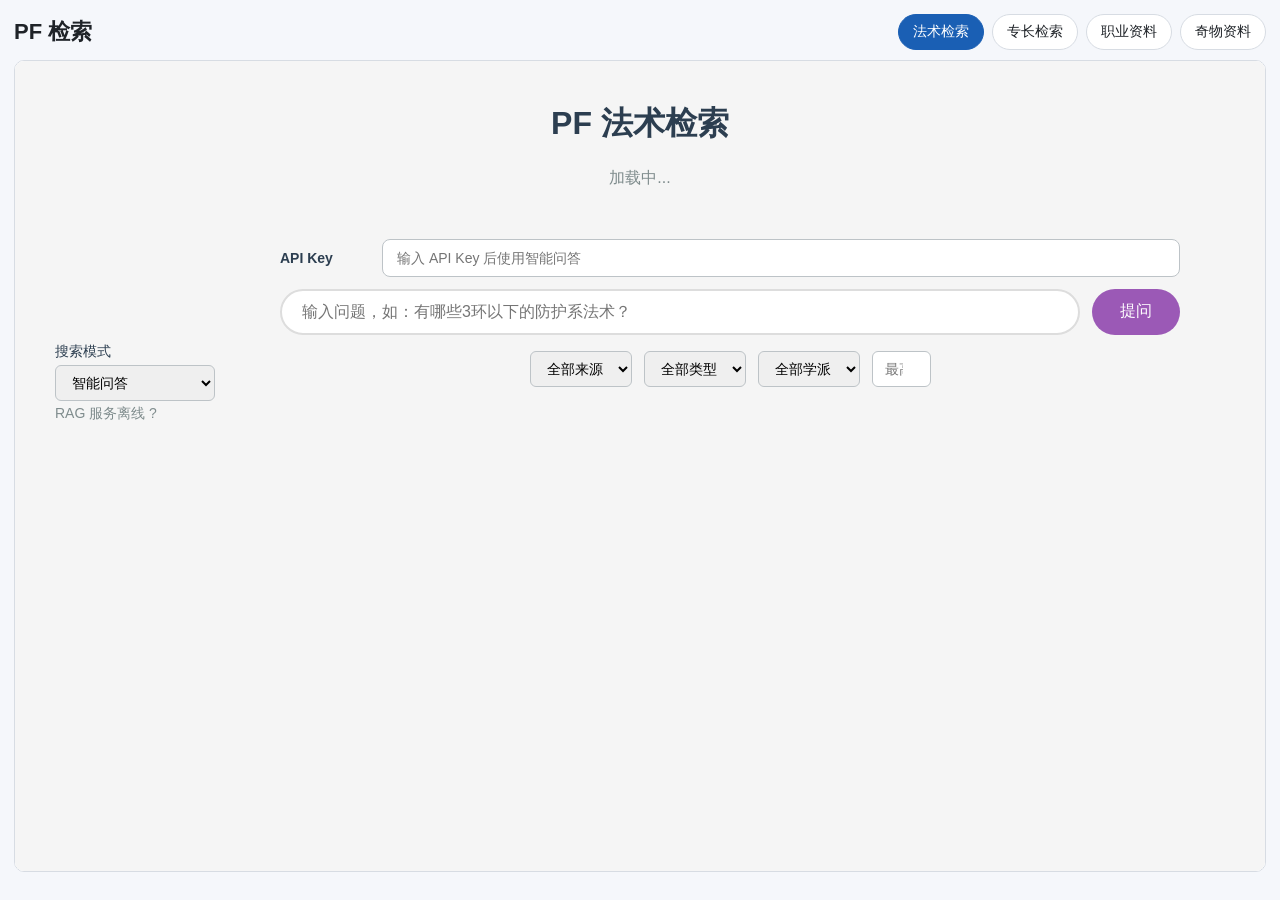
==== web/index.html @ bb5d0fcf "Add runtime app with query data" ====
﻿<!DOCTYPE html>
<html lang="zh-CN">
<head>
    <meta charset="UTF-8">
    <meta name="viewport" content="width=device-width, initial-scale=1.0">
    <title>PF 检索</title>
    <style>
        :root {
            --bg: #f5f7fb;
            --panel: #ffffff;
            --line: #d7dce3;
            --text: #1f2328;
            --brand: #1a5fb4;
        }
        * { box-sizing: border-box; }
        body {
            margin: 0;
            font-family: "Microsoft YaHei", "PingFang SC", sans-serif;
            color: var(--text);
            background: var(--bg);
        }
        .wrap {
            max-width: 1320px;
            margin: 0 auto;
            padding: 14px;
        }
        .top {
            display: flex;
            align-items: center;
            justify-content: space-between;
            margin-bottom: 10px;
        }
        .title {
            margin: 0;
            font-size: 22px;
        }
        .tabs {
            display: inline-flex;
            gap: 8px;
        }
        .tab-btn {
            border: 1px solid var(--line);
            background: var(--panel);
            color: var(--text);
            border-radius: 999px;
            padding: 8px 14px;
            cursor: pointer;
            font-size: 14px;
        }
        .tab-btn.active {
            background: var(--brand);
            border-color: var(--brand);
            color: #fff;
        }
        .pane {
            border: 1px solid var(--line);
            border-radius: 10px;
            overflow: hidden;
            background: var(--panel);
        }
        .pane.hidden {
            display: none;
        }
        .pane iframe {
            width: 100%;
            height: calc(100vh - 90px);
            border: 0;
            display: block;
            background: #fff;
        }
    </style>
</head>
<body>
    <div class="wrap">
        <div class="top">
            <h1 class="title">PF 检索</h1>
            <div class="tabs">
                <button id="tab-spells" class="tab-btn active" type="button">法术检索</button>
                <button id="tab-feats" class="tab-btn" type="button">专长检索</button>
                <button id="tab-classes" class="tab-btn" type="button">职业资料</button>
                <button id="tab-items" class="tab-btn" type="button">奇物资料</button>
            </div>
        </div>

        <section id="pane-spells" class="pane">
            <iframe src="spells.html" title="法术检索"></iframe>
        </section>
        <section id="pane-feats" class="pane hidden">
            <iframe src="feats.html" title="专长检索"></iframe>
        </section>
        <section id="pane-classes" class="pane hidden">
            <iframe src="classes.html" title="职业资料"></iframe>
        </section>
        <section id="pane-items" class="pane hidden">
            <iframe src="items.html" title="奇物资料"></iframe>
        </section>
    </div>

    <script>
        (function () {
            const tabSpells = document.getElementById("tab-spells");
            const tabFeats = document.getElementById("tab-feats");
            const tabClasses = document.getElementById("tab-classes");
            const tabItems = document.getElementById("tab-items");
            const paneSpells = document.getElementById("pane-spells");
            const paneFeats = document.getElementById("pane-feats");
            const paneClasses = document.getElementById("pane-classes");
            const paneItems = document.getElementById("pane-items");

            function show(which) {
                const spellsActive = which === "spells";
                const featsActive = which === "feats";
                const classesActive = which === "classes";
                const itemsActive = which === "items";
                tabSpells.classList.toggle("active", spellsActive);
                tabFeats.classList.toggle("active", featsActive);
                tabClasses.classList.toggle("active", classesActive);
                tabItems.classList.toggle("active", itemsActive);
                paneSpells.classList.toggle("hidden", !spellsActive);
                paneFeats.classList.toggle("hidden", !featsActive);
                paneClasses.classList.toggle("hidden", !classesActive);
                paneItems.classList.toggle("hidden", !itemsActive);
            }

            tabSpells.addEventListener("click", function () { show("spells"); });
            tabFeats.addEventListener("click", function () { show("feats"); });
            tabClasses.addEventListener("click", function () { show("classes"); });
            tabItems.addEventListener("click", function () { show("items"); });
        })();
    </script>
</body>
</html>
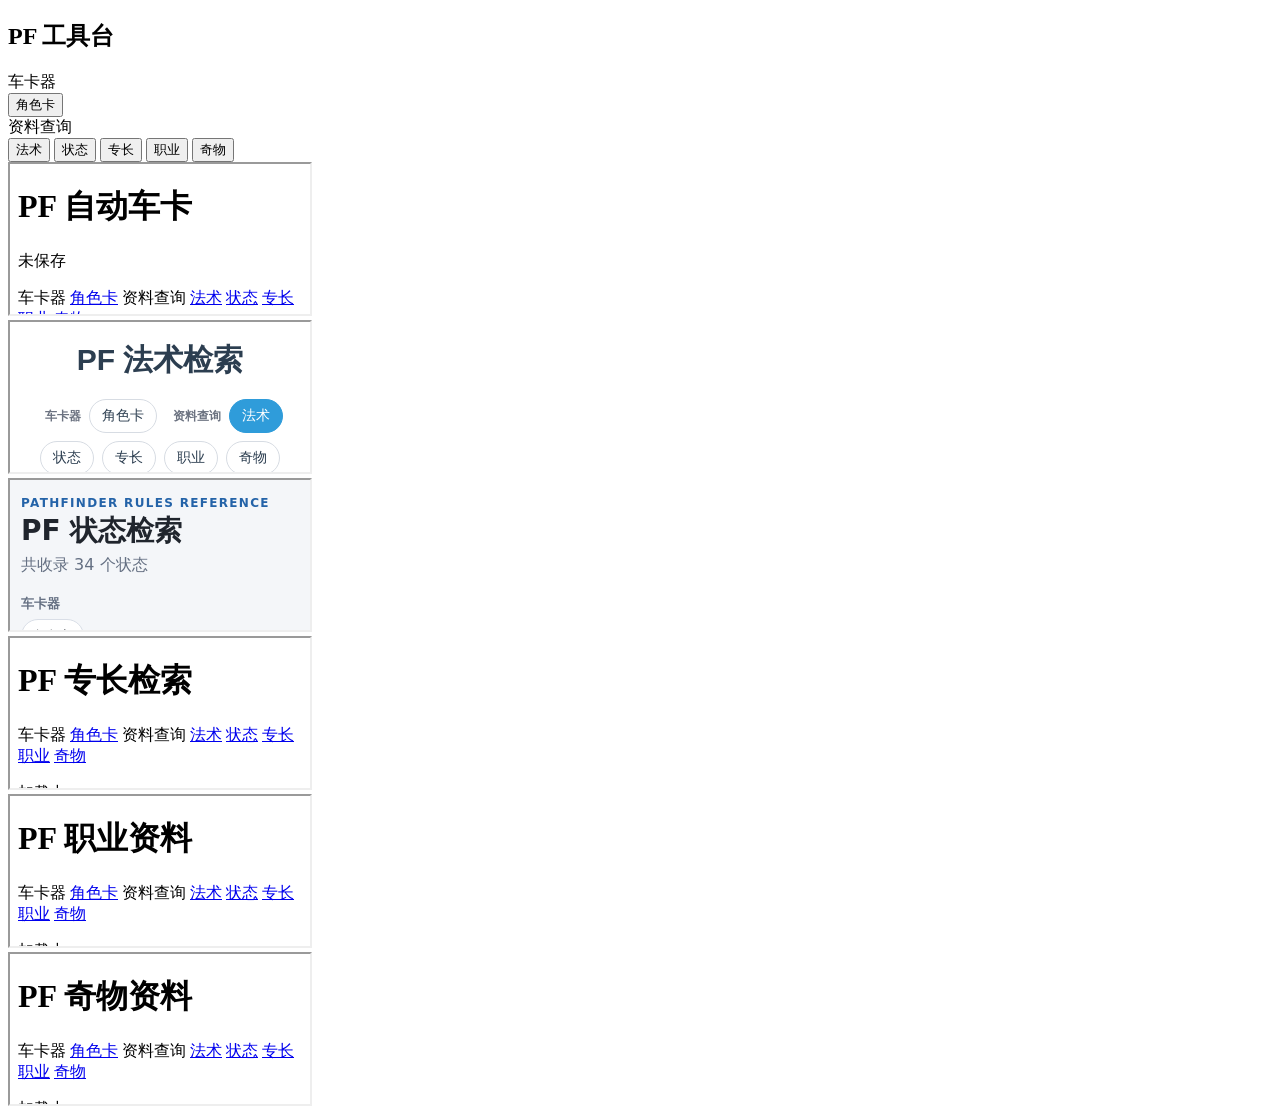
==== commit b58de507: "Add PF searcher with condition reference table" ====
--- a/web/index.html
+++ b/web/index.html
@@ -1,132 +1,55 @@
-﻿<!DOCTYPE html>
+<!DOCTYPE html>
 <html lang="zh-CN">
 <head>
     <meta charset="UTF-8">
     <meta name="viewport" content="width=device-width, initial-scale=1.0">
-    <title>PF 检索</title>
-    <style>
-        :root {
-            --bg: #f5f7fb;
-            --panel: #ffffff;
-            --line: #d7dce3;
-            --text: #1f2328;
-            --brand: #1a5fb4;
-        }
-        * { box-sizing: border-box; }
-        body {
-            margin: 0;
-            font-family: "Microsoft YaHei", "PingFang SC", sans-serif;
-            color: var(--text);
-            background: var(--bg);
-        }
-        .wrap {
-            max-width: 1320px;
-            margin: 0 auto;
-            padding: 14px;
-        }
-        .top {
-            display: flex;
-            align-items: center;
-            justify-content: space-between;
-            margin-bottom: 10px;
-        }
-        .title {
-            margin: 0;
-            font-size: 22px;
-        }
-        .tabs {
-            display: inline-flex;
-            gap: 8px;
-        }
-        .tab-btn {
-            border: 1px solid var(--line);
-            background: var(--panel);
-            color: var(--text);
-            border-radius: 999px;
-            padding: 8px 14px;
-            cursor: pointer;
-            font-size: 14px;
-        }
-        .tab-btn.active {
-            background: var(--brand);
-            border-color: var(--brand);
-            color: #fff;
-        }
-        .pane {
-            border: 1px solid var(--line);
-            border-radius: 10px;
-            overflow: hidden;
-            background: var(--panel);
-        }
-        .pane.hidden {
-            display: none;
-        }
-        .pane iframe {
-            width: 100%;
-            height: calc(100vh - 90px);
-            border: 0;
-            display: block;
-            background: #fff;
-        }
-    </style>
+    <title>PF 工具台</title>
+    <link rel="stylesheet" href="assets/css/index.css">
 </head>
 <body>
     <div class="wrap">
-        <div class="top">
-            <h1 class="title">PF 检索</h1>
-            <div class="tabs">
-                <button id="tab-spells" class="tab-btn active" type="button">法术检索</button>
-                <button id="tab-feats" class="tab-btn" type="button">专长检索</button>
-                <button id="tab-classes" class="tab-btn" type="button">职业资料</button>
-                <button id="tab-items" class="tab-btn" type="button">奇物资料</button>
+        <aside class="app-sidebar" aria-label="功能导航">
+            <div class="brand-block">
+                <h1 class="title">PF 工具台</h1>
             </div>
-        </div>
 
-        <section id="pane-spells" class="pane">
-            <iframe src="spells.html" title="法术检索"></iframe>
-        </section>
-        <section id="pane-feats" class="pane hidden">
-            <iframe src="feats.html" title="专长检索"></iframe>
-        </section>
-        <section id="pane-classes" class="pane hidden">
-            <iframe src="classes.html" title="职业资料"></iframe>
-        </section>
-        <section id="pane-items" class="pane hidden">
-            <iframe src="items.html" title="奇物资料"></iframe>
-        </section>
+            <section class="nav-group">
+                <div class="nav-group-title">车卡器</div>
+                <button class="nav-btn active" type="button" data-tab="character">角色卡</button>
+            </section>
+
+            <section class="nav-group">
+                <div class="nav-group-title">资料查询</div>
+                <button class="nav-btn" type="button" data-tab="spells">法术</button>
+                <button class="nav-btn" type="button" data-tab="conditions">状态</button>
+                <button class="nav-btn" type="button" data-tab="feats">专长</button>
+                <button class="nav-btn" type="button" data-tab="classes">职业</button>
+                <button class="nav-btn" type="button" data-tab="items">奇物</button>
+            </section>
+        </aside>
+
+        <main class="app-main">
+            <section id="pane-character" class="pane">
+                <iframe src="character.html?v=20260615-class-level" title="自动车卡"></iframe>
+            </section>
+            <section id="pane-spells" class="pane hidden">
+                <iframe src="spells_filter.html?v=20260625-dual-v3" title="法术检索"></iframe>
+            </section>
+            <section id="pane-conditions" class="pane hidden">
+                <iframe src="conditions.html?v=20260626-condition-v1" title="状态检索"></iframe>
+            </section>
+            <section id="pane-feats" class="pane hidden">
+                <iframe src="feats.html" title="专长检索"></iframe>
+            </section>
+            <section id="pane-classes" class="pane hidden">
+                <iframe src="classes.html" title="职业资料"></iframe>
+            </section>
+            <section id="pane-items" class="pane hidden">
+                <iframe src="items.html" title="奇物资料"></iframe>
+            </section>
+        </main>
     </div>
 
-    <script>
-        (function () {
-            const tabSpells = document.getElementById("tab-spells");
-            const tabFeats = document.getElementById("tab-feats");
-            const tabClasses = document.getElementById("tab-classes");
-            const tabItems = document.getElementById("tab-items");
-            const paneSpells = document.getElementById("pane-spells");
-            const paneFeats = document.getElementById("pane-feats");
-            const paneClasses = document.getElementById("pane-classes");
-            const paneItems = document.getElementById("pane-items");
-
-            function show(which) {
-                const spellsActive = which === "spells";
-                const featsActive = which === "feats";
-                const classesActive = which === "classes";
-                const itemsActive = which === "items";
-                tabSpells.classList.toggle("active", spellsActive);
-                tabFeats.classList.toggle("active", featsActive);
-                tabClasses.classList.toggle("active", classesActive);
-                tabItems.classList.toggle("active", itemsActive);
-                paneSpells.classList.toggle("hidden", !spellsActive);
-                paneFeats.classList.toggle("hidden", !featsActive);
-                paneClasses.classList.toggle("hidden", !classesActive);
-                paneItems.classList.toggle("hidden", !itemsActive);
-            }
-
-            tabSpells.addEventListener("click", function () { show("spells"); });
-            tabFeats.addEventListener("click", function () { show("feats"); });
-            tabClasses.addEventListener("click", function () { show("classes"); });
-            tabItems.addEventListener("click", function () { show("items"); });
-        })();
-    </script>
+    <script src="assets/js/index.js?v=20260626-condition-v1"></script>
 </body>
 </html>
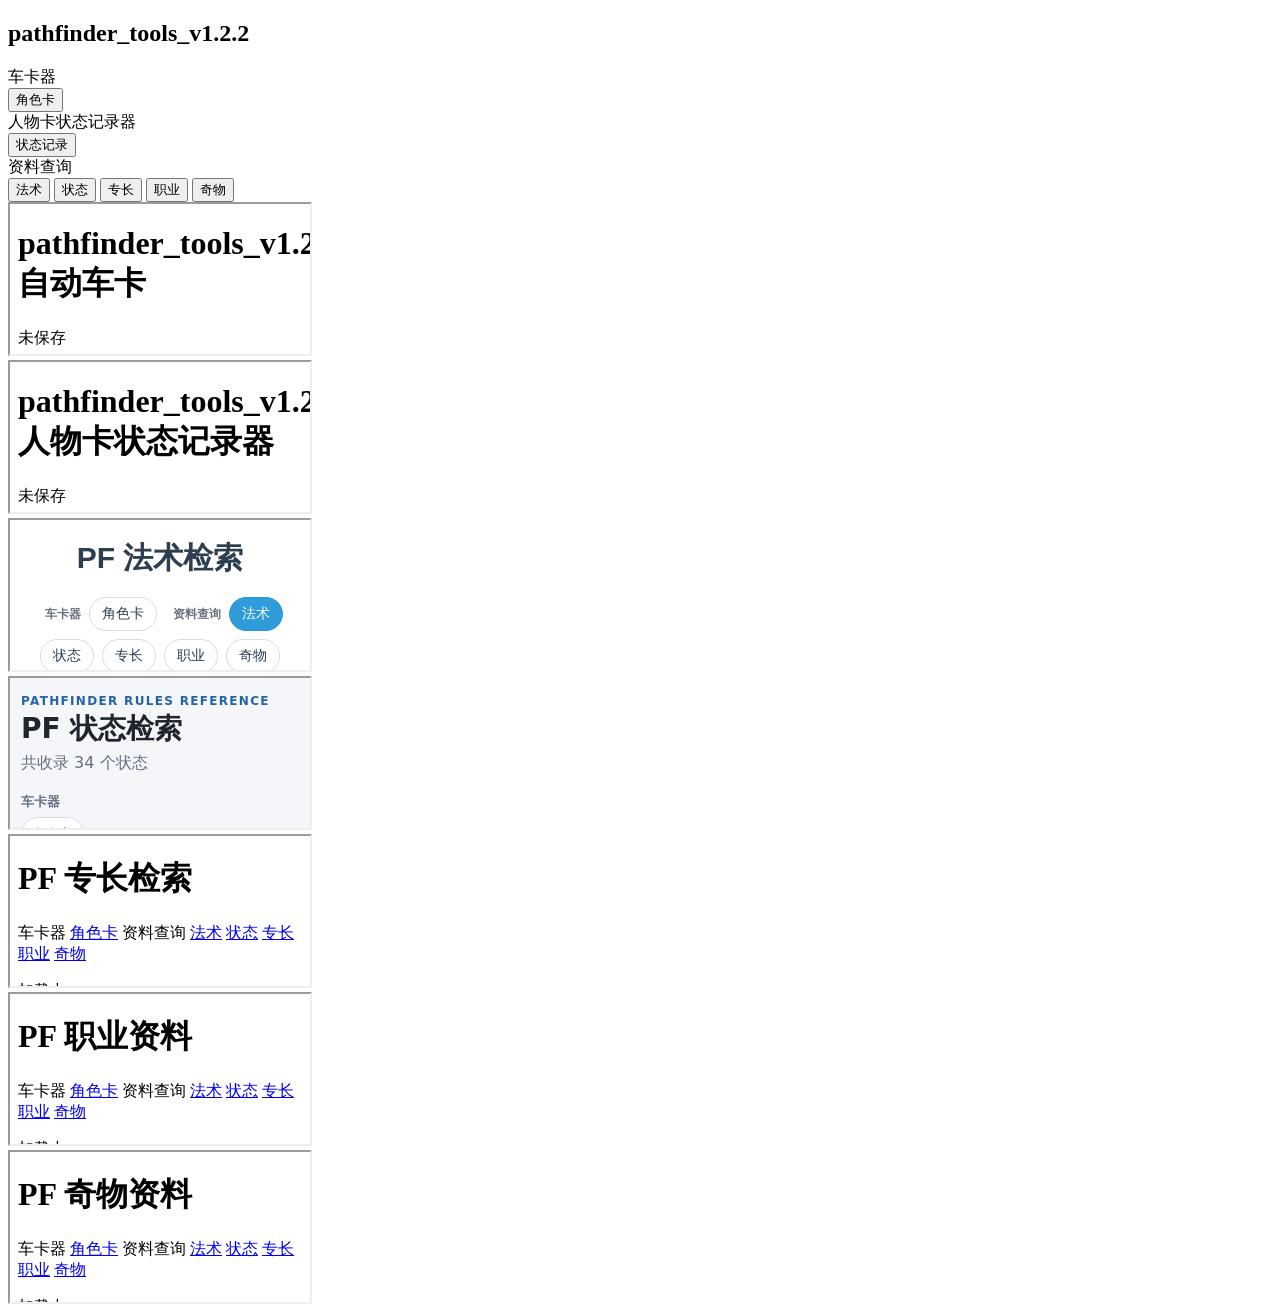
==== commit 4df30e74: "Rename project to pathfinder_tools v1.2.2" ====
--- a/web/index.html
+++ b/web/index.html
@@ -3,19 +3,24 @@
 <head>
     <meta charset="UTF-8">
     <meta name="viewport" content="width=device-width, initial-scale=1.0">
-    <title>PF 工具台</title>
+    <title>pathfinder_tools_v1.2.2</title>
     <link rel="stylesheet" href="assets/css/index.css">
 </head>
 <body>
     <div class="wrap">
         <aside class="app-sidebar" aria-label="功能导航">
             <div class="brand-block">
-                <h1 class="title">PF 工具台</h1>
+                <h1 class="title">pathfinder_tools_v1.2.2</h1>
             </div>
 
             <section class="nav-group">
                 <div class="nav-group-title">车卡器</div>
                 <button class="nav-btn active" type="button" data-tab="character">角色卡</button>
+            </section>
+
+            <section class="nav-group">
+                <div class="nav-group-title">人物卡状态记录器</div>
+                <button class="nav-btn" type="button" data-tab="statusTracker">状态记录</button>
             </section>
 
             <section class="nav-group">
@@ -31,6 +36,9 @@
         <main class="app-main">
             <section id="pane-character" class="pane">
                 <iframe src="character.html?v=20260615-class-level" title="自动车卡"></iframe>
+            </section>
+            <section id="pane-status-tracker" class="pane hidden">
+                <iframe src="status_tracker.html?v=20260629-step1" title="人物卡状态记录"></iframe>
             </section>
             <section id="pane-spells" class="pane hidden">
                 <iframe src="spells_filter.html?v=20260625-dual-v3" title="法术检索"></iframe>
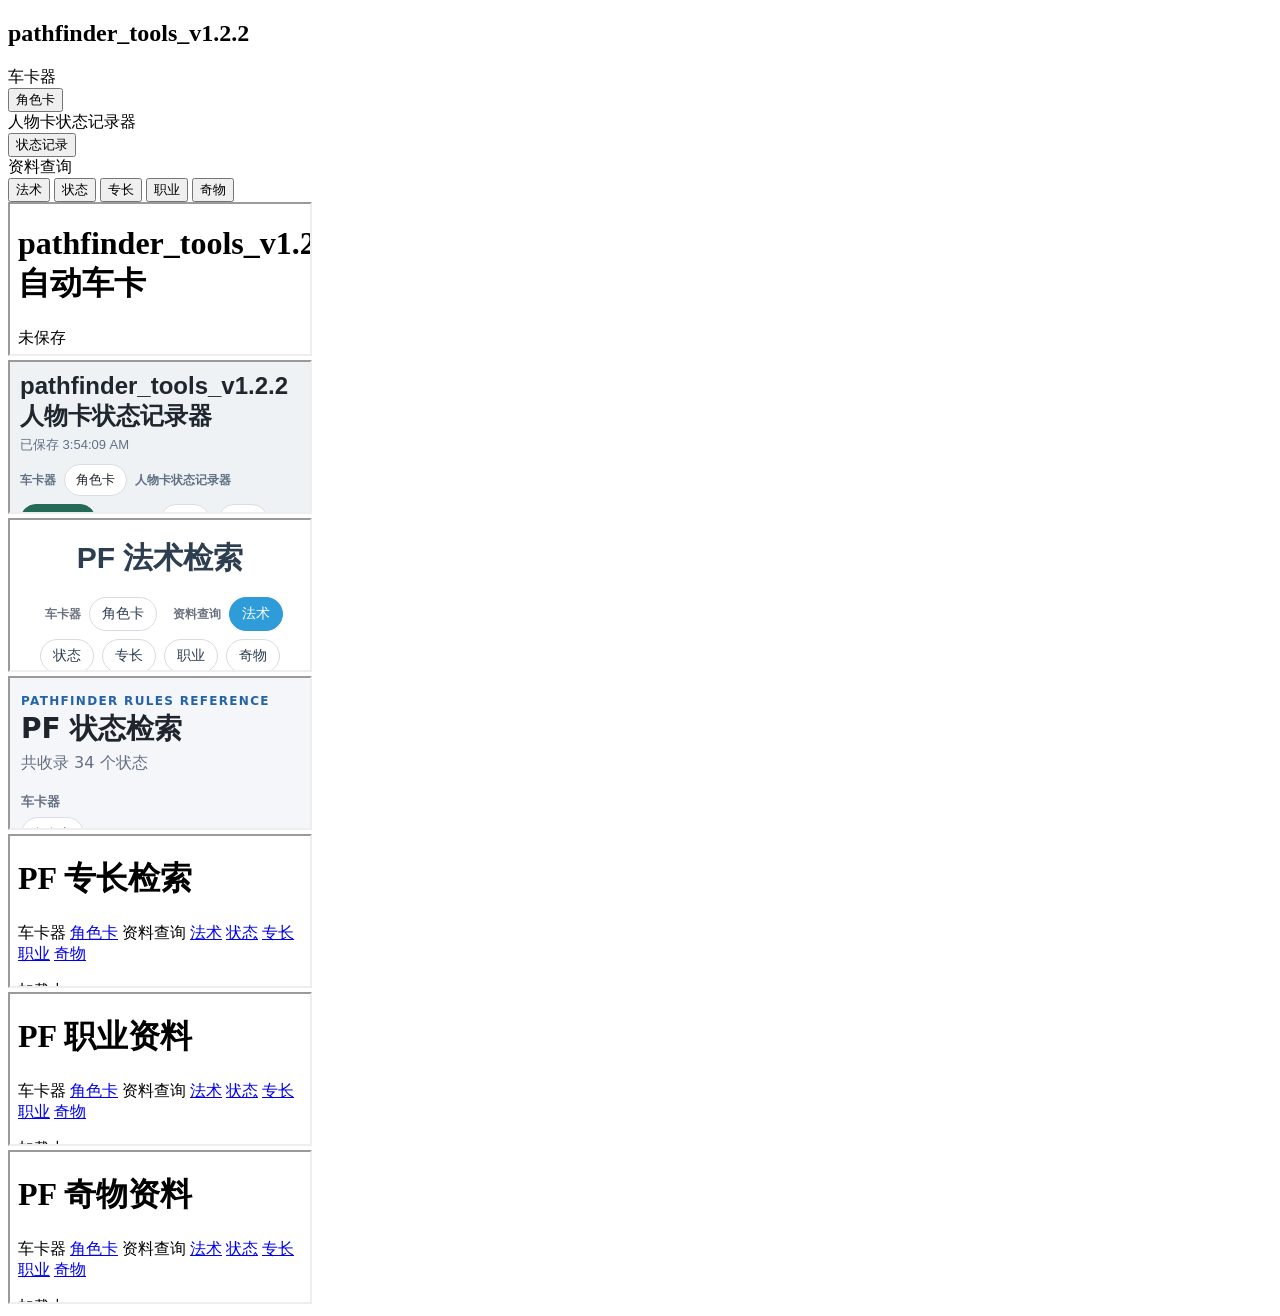
==== commit 0ac60d59: "Improve status tracker detail modifiers" ====
--- a/web/index.html
+++ b/web/index.html
@@ -38,7 +38,7 @@
                 <iframe src="character.html?v=20260615-class-level" title="自动车卡"></iframe>
             </section>
             <section id="pane-status-tracker" class="pane hidden">
-                <iframe src="status_tracker.html?v=20260629-step1" title="人物卡状态记录"></iframe>
+                <iframe src="status_tracker.html?v=20260701-source-type-v1" title="人物卡状态记录"></iframe>
             </section>
             <section id="pane-spells" class="pane hidden">
                 <iframe src="spells_filter.html?v=20260625-dual-v3" title="法术检索"></iframe>
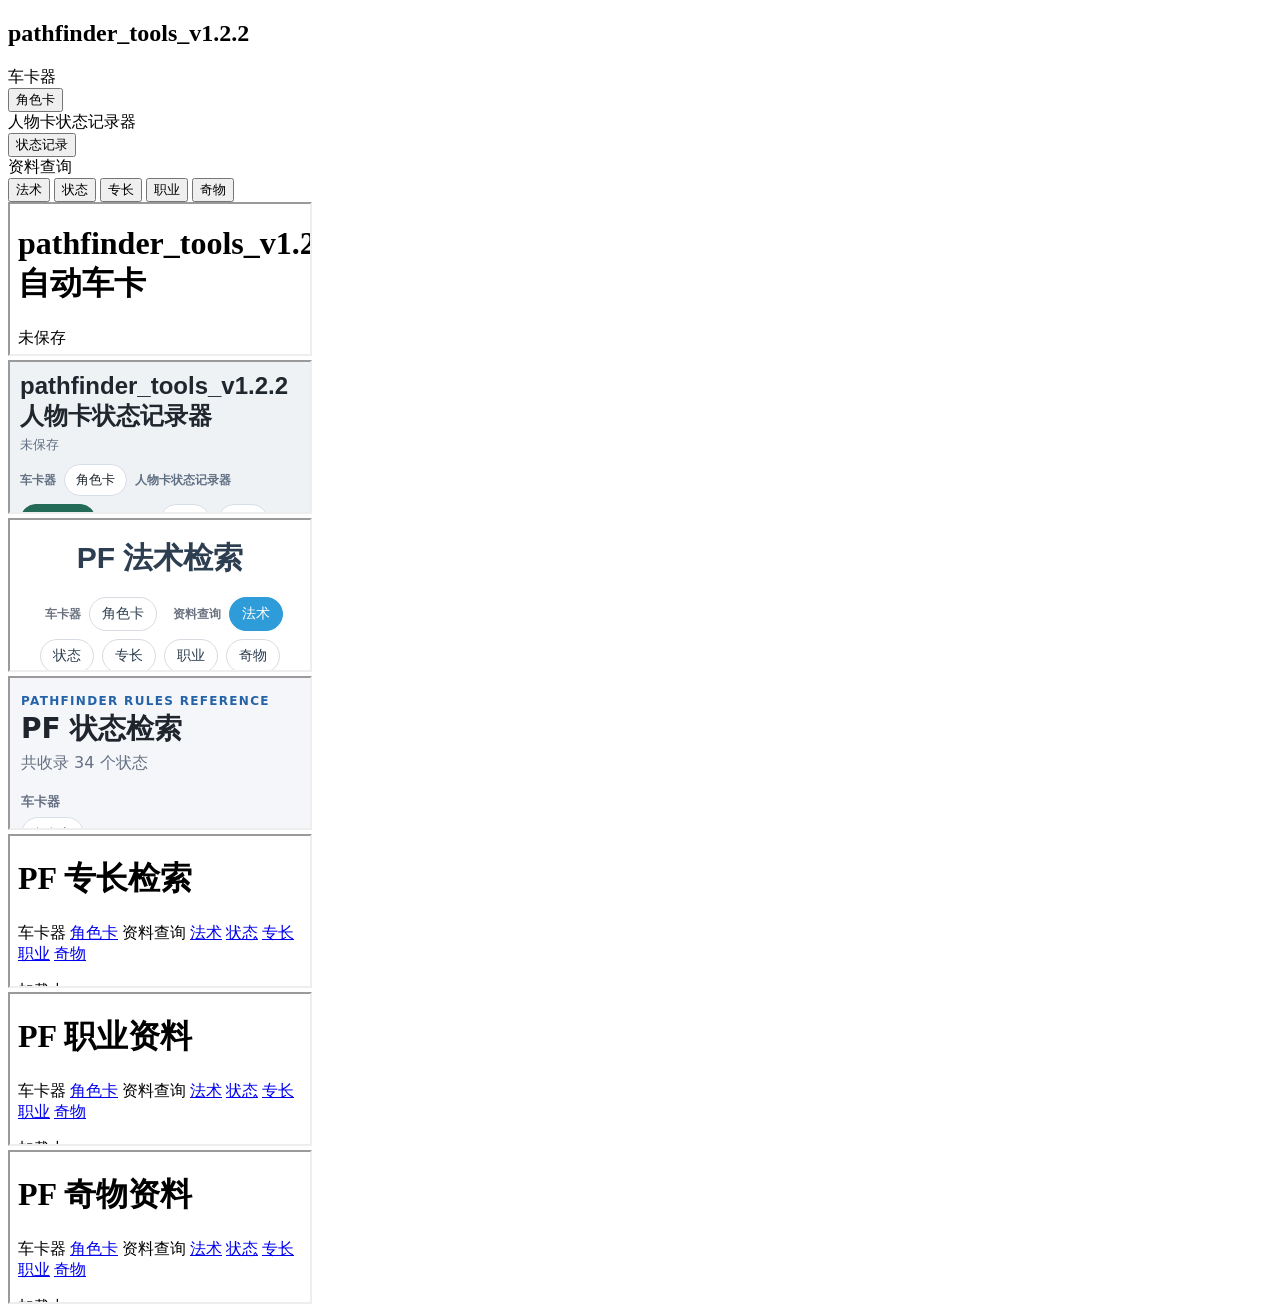
==== commit fa773537: "Add attack profiles to status tracker" ====
--- a/web/index.html
+++ b/web/index.html
@@ -38,7 +38,7 @@
                 <iframe src="character.html?v=20260615-class-level" title="自动车卡"></iframe>
             </section>
             <section id="pane-status-tracker" class="pane hidden">
-                <iframe src="status_tracker.html?v=20260701-source-type-v1" title="人物卡状态记录"></iframe>
+                <iframe src="status_tracker.html?v=20260701-attack-profiles-v1" title="人物卡状态记录"></iframe>
             </section>
             <section id="pane-spells" class="pane hidden">
                 <iframe src="spells_filter.html?v=20260625-dual-v3" title="法术检索"></iframe>
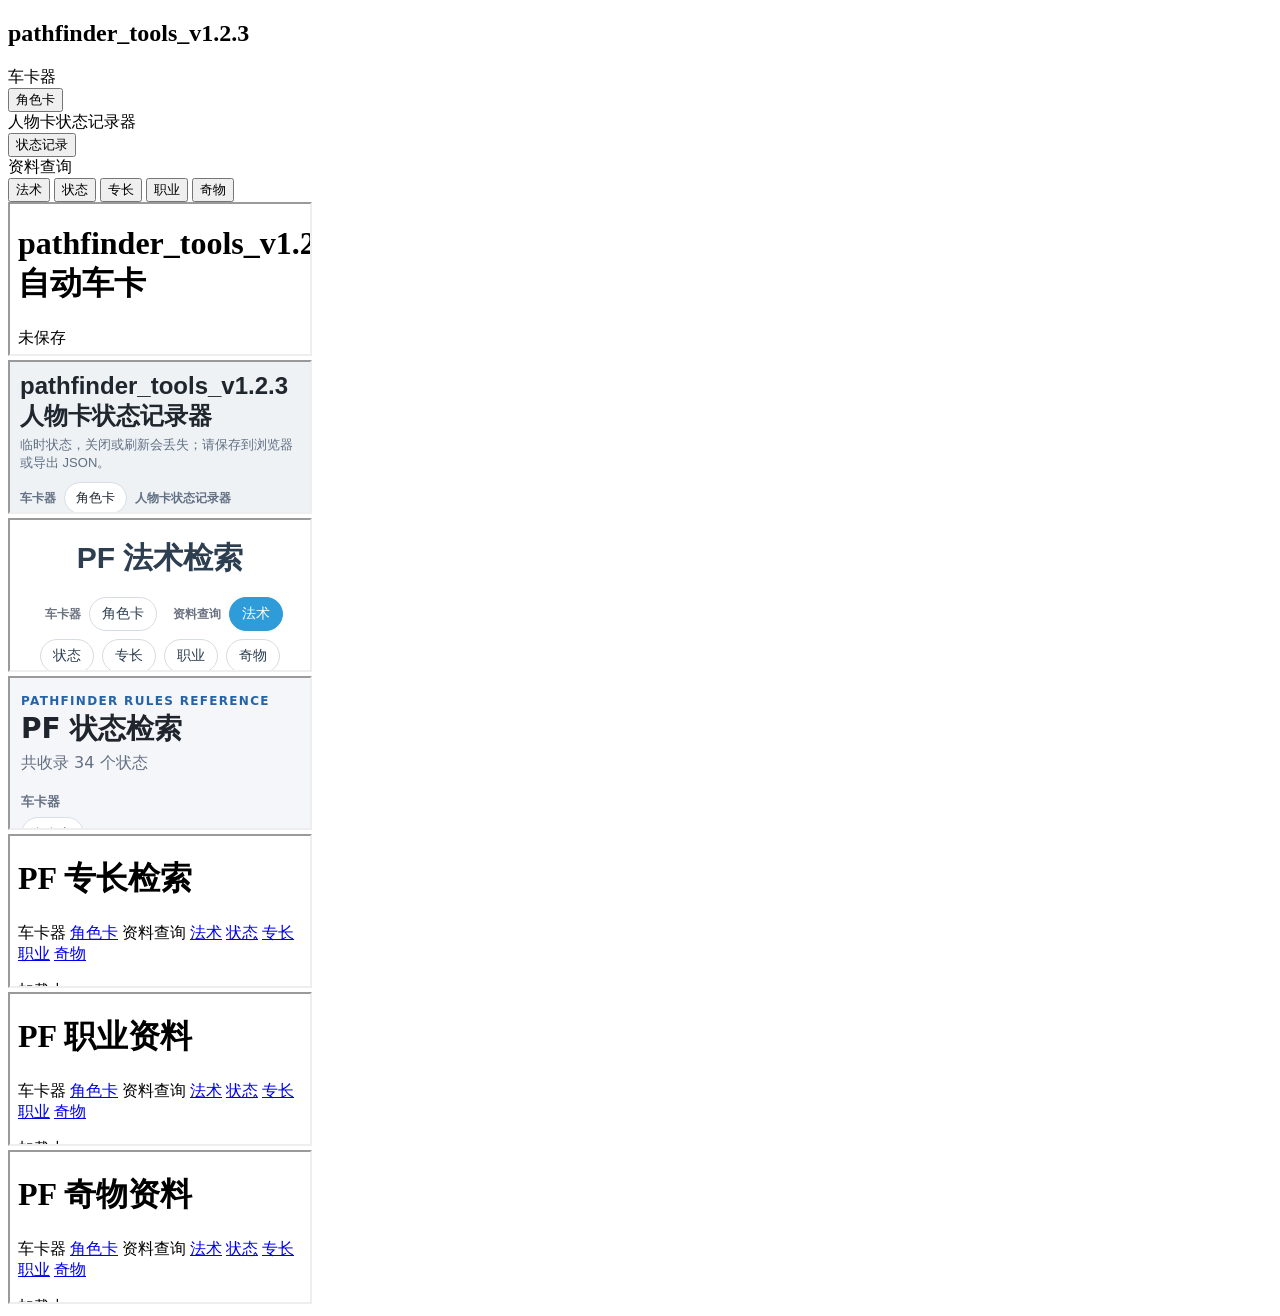
==== commit 93394619: "更新状态记录功能和相关页面" ====
--- a/web/index.html
+++ b/web/index.html
@@ -3,14 +3,14 @@
 <head>
     <meta charset="UTF-8">
     <meta name="viewport" content="width=device-width, initial-scale=1.0">
-    <title>pathfinder_tools_v1.2.2</title>
+    <title>pathfinder_tools_v1.2.3</title>
     <link rel="stylesheet" href="assets/css/index.css">
 </head>
 <body>
     <div class="wrap">
         <aside class="app-sidebar" aria-label="功能导航">
             <div class="brand-block">
-                <h1 class="title">pathfinder_tools_v1.2.2</h1>
+                <h1 class="title">pathfinder_tools_v1.2.3</h1>
             </div>
 
             <section class="nav-group">
@@ -38,7 +38,7 @@
                 <iframe src="character.html?v=20260615-class-level" title="自动车卡"></iframe>
             </section>
             <section id="pane-status-tracker" class="pane hidden">
-                <iframe src="status_tracker.html?v=20260701-attack-profiles-v1" title="人物卡状态记录"></iframe>
+                <iframe src="status_tracker.html?v=20260702-manual-browser-save-v1" title="人物卡状态记录"></iframe>
             </section>
             <section id="pane-spells" class="pane hidden">
                 <iframe src="spells_filter.html?v=20260625-dual-v3" title="法术检索"></iframe>
